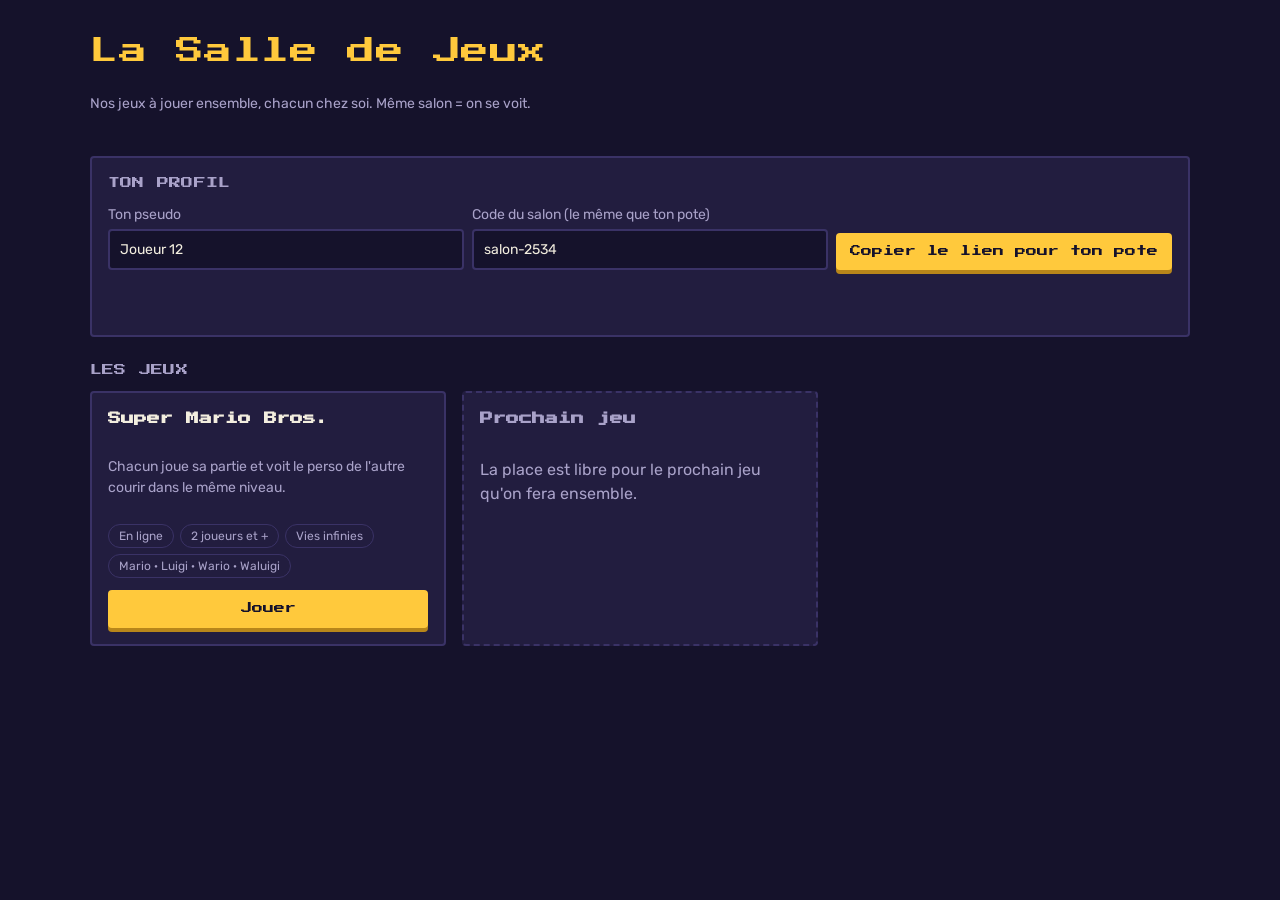
==== index.html @ fda79c99 "La Salle de Jeux : accueil + Super Mario Bros. en ligne Coop fantôme via relais MQTT public, 4 perso" ====
<!doctype html>
<html lang="fr">
<head>
<meta charset="utf-8">
<meta name="viewport" content="width=device-width, initial-scale=1, viewport-fit=cover">
<title>La Salle de Jeux</title>
<link rel="preconnect" href="https://fonts.googleapis.com">
<link rel="stylesheet" href="https://fonts.googleapis.com/css2?family=Press+Start+2P&family=Rubik:wght@400;500&display=swap">
<link rel="stylesheet" href="commun/style.css">
<style>
  header { display: grid; gap: 8px; padding-block: 8px 4px; }
  .jeux { display: grid; grid-template-columns: repeat(auto-fill, minmax(280px, 1fr)); gap: 16px; }
  .carte { display: grid; gap: 12px; align-content: start; }
  .carte h3 { font-family: var(--pixel); font-size: 13px; line-height: 1.6; margin: 0; }
  .etiquettes { display: flex; flex-wrap: wrap; gap: 6px; }
  .etiquettes span { font-size: 12px; border: 1px solid var(--bord); border-radius: 99px; padding: 2px 10px; color: var(--doux); }
  .bientot { border-style: dashed; color: var(--doux); }
  #copie { min-height: 1.5em; }
</style>
</head>
<body>
<div class="page">
  <header>
    <h1>La Salle de Jeux</h1>
    <p class="doux">Nos jeux à jouer ensemble, chacun chez soi. Même salon = on se voit.</p>
  </header>

  <section class="panneau" aria-labelledby="t-profil">
    <h2 id="t-profil">Ton profil</h2>
    <div class="ligne">
      <label>Ton pseudo <input type="text" id="pseudo" maxlength="16" autocomplete="nickname"></label>
      <label>Code du salon (le même que ton pote) <input type="text" id="salon" maxlength="30"></label>
      <button id="inviter" type="button">Copier le lien pour ton pote</button>
    </div>
    <p class="doux" id="copie" aria-live="polite"></p>
  </section>

  <section aria-labelledby="t-jeux">
    <h2 id="t-jeux">Les jeux</h2>
    <div class="jeux">
      <article class="panneau carte">
        <h3>Super Mario Bros.</h3>
        <p class="doux">Chacun joue sa partie et voit le perso de l'autre courir dans le même niveau.</p>
        <div class="etiquettes"><span>En ligne</span><span>2 joueurs et +</span><span>Vies infinies</span><span>Mario · Luigi · Wario · Waluigi</span></div>
        <a class="bouton" href="jeux/smb/">Jouer</a>
      </article>
      <article class="panneau carte bientot">
        <h3>Prochain jeu</h3>
        <p>La place est libre pour le prochain jeu qu'on fera ensemble.</p>
      </article>
    </div>
  </section>
</div>
<script type="module">
  import { pseudo, salon, changerPseudo, changerSalon, lienInvitation } from "./commun/salle.js";
  const champPseudo = document.getElementById("pseudo");
  const champSalon = document.getElementById("salon");
  champPseudo.value = pseudo();
  champSalon.value = salon();
  champPseudo.addEventListener("change", () => (champPseudo.value = changerPseudo(champPseudo.value)));
  champSalon.addEventListener("change", () => (champSalon.value = changerSalon(champSalon.value)));
  document.getElementById("inviter").addEventListener("click", async () => {
    const lien = lienInvitation();
    const info = document.getElementById("copie");
    try {
      await navigator.clipboard.writeText(lien);
      info.textContent = "Lien copié ! Envoie-le à ton pote : " + lien;
    } catch {
      info.textContent = "Envoie ce lien à ton pote : " + lien;
    }
  });
</script>
</body>
</html>
---- commun/style.css ----
/* Salle d'arcade de nuit : moquette indigo, néons cerise et or de pièce. Un seul thème, sombre, voulu. */
:root {
  --fond: #15122b;
  --panneau: #221d3f;
  --bord: #3a3266;
  --texte: #f3eedf;
  --doux: #a9a2c9;
  --cerise: #ff4f5e;
  --or: #ffc93c;
  --vert: #5ee08a;
  --pixel: "Press Start 2P", ui-monospace, monospace;
  --corps: "Rubik", system-ui, sans-serif;
  color-scheme: dark;
}
* { box-sizing: border-box; }
body {
  margin: 0;
  background: var(--fond);
  color: var(--texte);
  font: 16px/1.5 var(--corps);
  padding: 24px max(16px, env(safe-area-inset-right, 0px)) 48px max(16px, env(safe-area-inset-left, 0px));
}
.page { max-width: 1100px; margin: 0 auto; display: grid; gap: 24px; }
h1, h2, .pixel { font-family: var(--pixel); font-weight: 400; letter-spacing: 0.02em; text-wrap: balance; }
h1 { font-size: clamp(18px, 4vw, 28px); line-height: 1.4; margin: 0; color: var(--or); }
h2 { font-size: 12px; margin: 0 0 12px; color: var(--doux); text-transform: uppercase; }
a { color: var(--or); }
.panneau { background: var(--panneau); border: 2px solid var(--bord); border-radius: 4px; padding: 16px; }
label { display: grid; gap: 4px; font-size: 14px; color: var(--doux); }
input[type="text"] {
  font: inherit; color: var(--texte); background: var(--fond);
  border: 2px solid var(--bord); border-radius: 4px; padding: 8px 10px; width: 100%;
}
button, .bouton {
  font-family: var(--pixel); font-size: 11px; line-height: 1.6; cursor: pointer; text-decoration: none;
  color: var(--fond); background: var(--or); border: 0; border-radius: 4px;
  padding: 10px 14px; box-shadow: 0 4px 0 #b8861a; display: inline-block; text-align: center;
}
button:active, .bouton:active { transform: translateY(2px); box-shadow: 0 2px 0 #b8861a; }
button.secondaire { background: var(--bord); color: var(--texte); box-shadow: 0 4px 0 #241f45; }
button:disabled { opacity: 0.5; cursor: default; }
:focus-visible { outline: 3px solid var(--cerise); outline-offset: 2px; }
.doux { color: var(--doux); font-size: 14px; }
.ligne { display: flex; flex-wrap: wrap; gap: 8px; align-items: end; }
.ligne > label { flex: 1 1 180px; }
@media (prefers-reduced-motion: reduce) { * { transition: none !important; } }
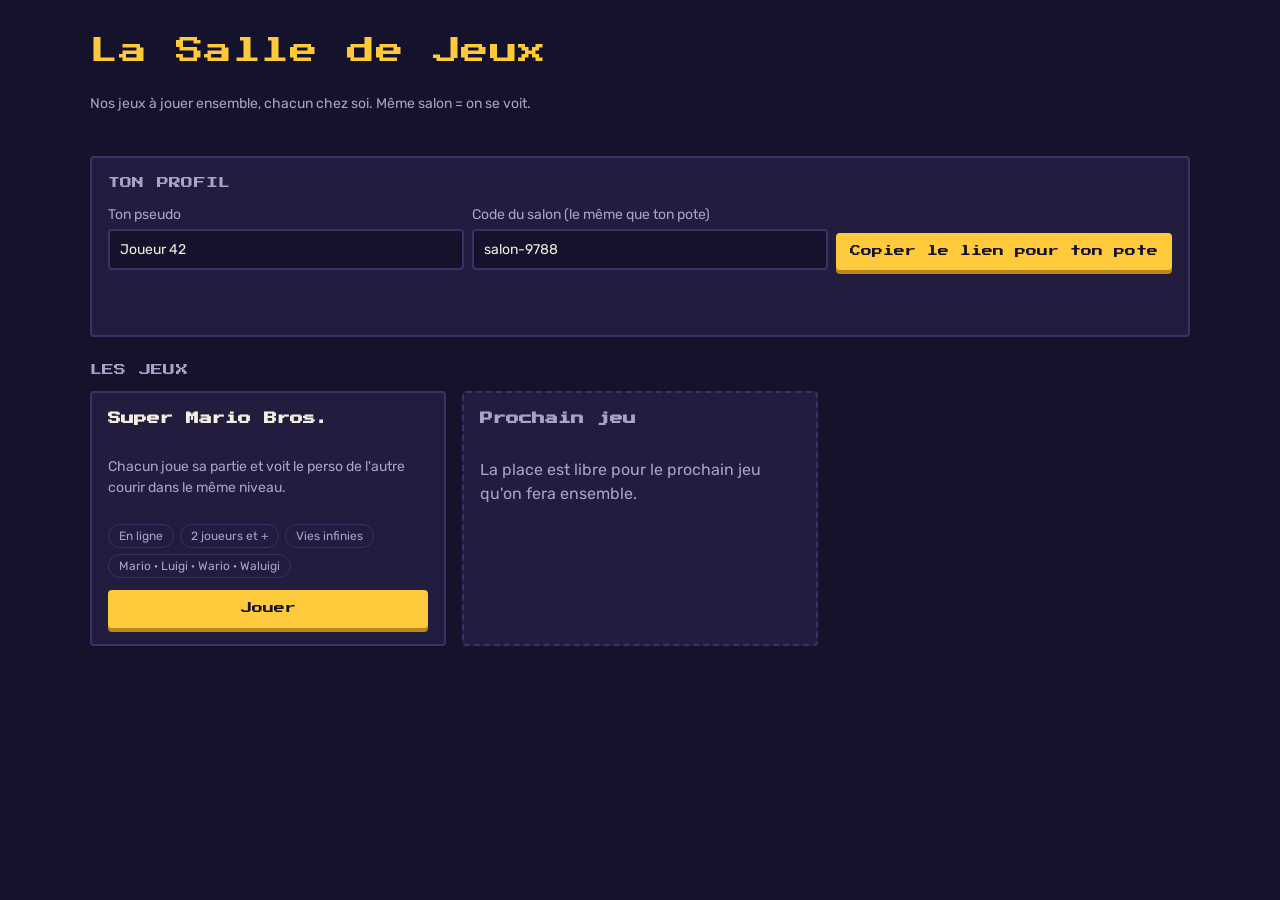
==== commit 28408843: "SMB v3 : compteur de vitesse, versions anti-cache, horloge unique - Compteur « Version 3 · N images/" ====
--- a/index.html
+++ b/index.html
@@ -42,7 +42,7 @@
         <h3>Super Mario Bros.</h3>
         <p class="doux">Chacun joue sa partie et voit le perso de l'autre courir dans le même niveau.</p>
         <div class="etiquettes"><span>En ligne</span><span>2 joueurs et +</span><span>Vies infinies</span><span>Mario · Luigi · Wario · Waluigi</span></div>
-        <a class="bouton" href="jeux/smb/">Jouer</a>
+        <a class="bouton" href="jeux/smb/?v=3">Jouer</a>
       </article>
       <article class="panneau carte bientot">
         <h3>Prochain jeu</h3>
--- a/commun/style.css
+++ b/commun/style.css
@@ -13,6 +13,7 @@
   color-scheme: dark;
 }
 * { box-sizing: border-box; }
+[hidden] { display: none !important; }
 body {
   margin: 0;
   background: var(--fond);
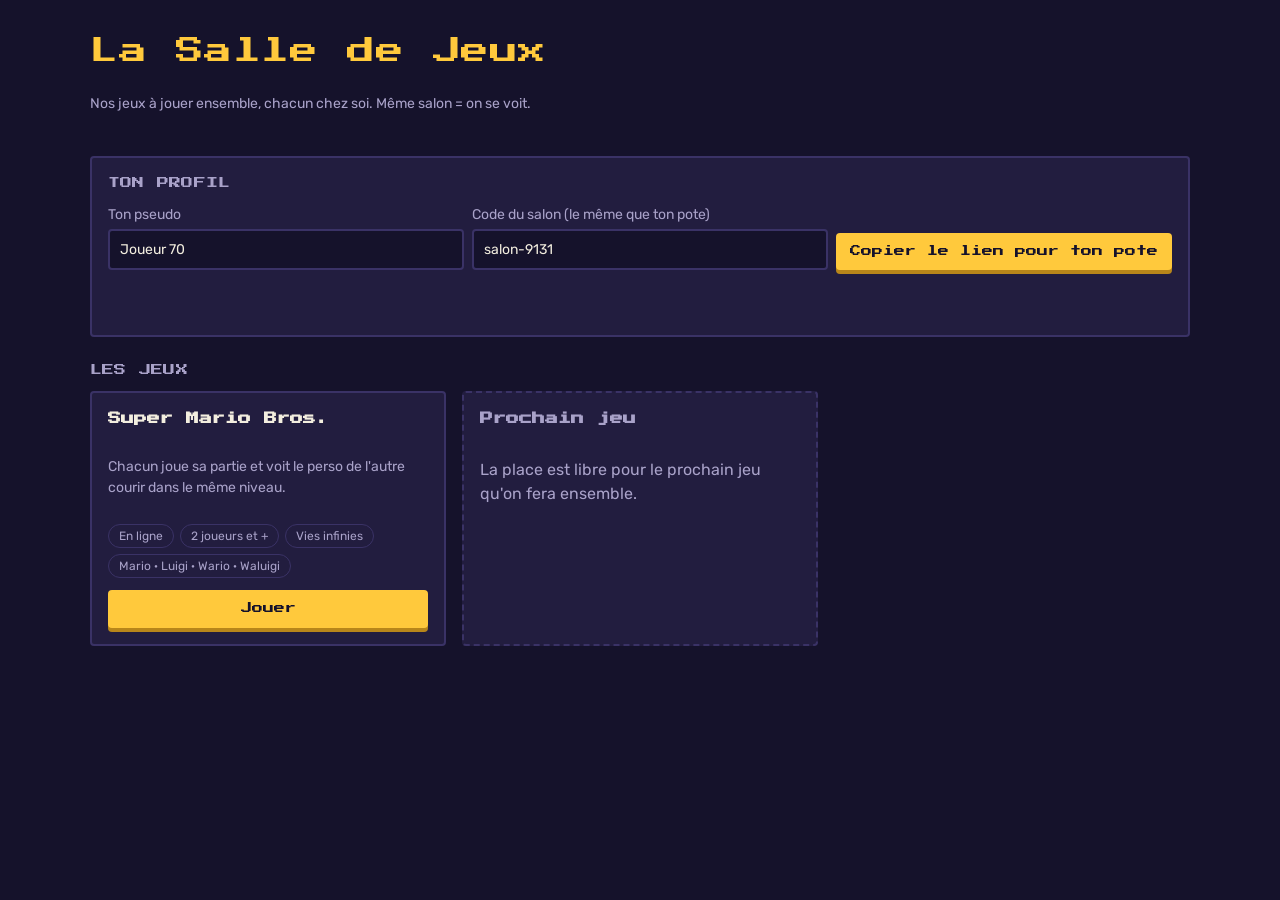
==== commit 0f8f3518: "SMB v4 : le TIME compte en secondes réelles Sur NES le TIME perd 1 unité toutes les 0,4 s. On patche" ====
--- a/index.html
+++ b/index.html
@@ -42,7 +42,7 @@
         <h3>Super Mario Bros.</h3>
         <p class="doux">Chacun joue sa partie et voit le perso de l'autre courir dans le même niveau.</p>
         <div class="etiquettes"><span>En ligne</span><span>2 joueurs et +</span><span>Vies infinies</span><span>Mario · Luigi · Wario · Waluigi</span></div>
-        <a class="bouton" href="jeux/smb/?v=3">Jouer</a>
+        <a class="bouton" href="jeux/smb/?v=4">Jouer</a>
       </article>
       <article class="panneau carte bientot">
         <h3>Prochain jeu</h3>
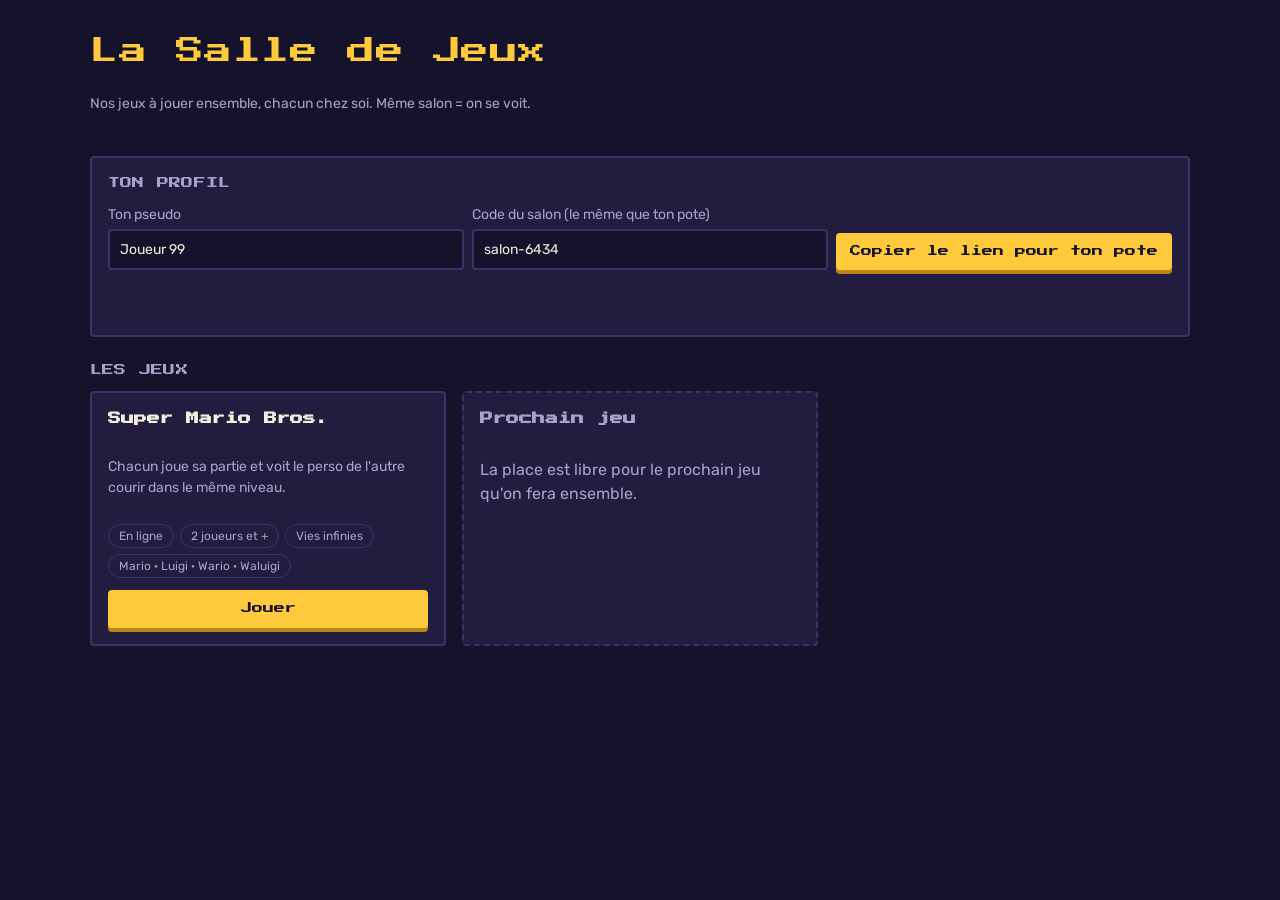
==== commit 24307133: "SMB v6 : pote fluide, panneau de course, reset pour tout le salon - Le relais public jette tout au-d" ====
--- a/index.html
+++ b/index.html
@@ -42,7 +42,7 @@
         <h3>Super Mario Bros.</h3>
         <p class="doux">Chacun joue sa partie et voit le perso de l'autre courir dans le même niveau.</p>
         <div class="etiquettes"><span>En ligne</span><span>2 joueurs et +</span><span>Vies infinies</span><span>Mario · Luigi · Wario · Waluigi</span></div>
-        <a class="bouton" href="jeux/smb/?v=4">Jouer</a>
+        <a class="bouton" href="jeux/smb/?v=6">Jouer</a>
       </article>
       <article class="panneau carte bientot">
         <h3>Prochain jeu</h3>
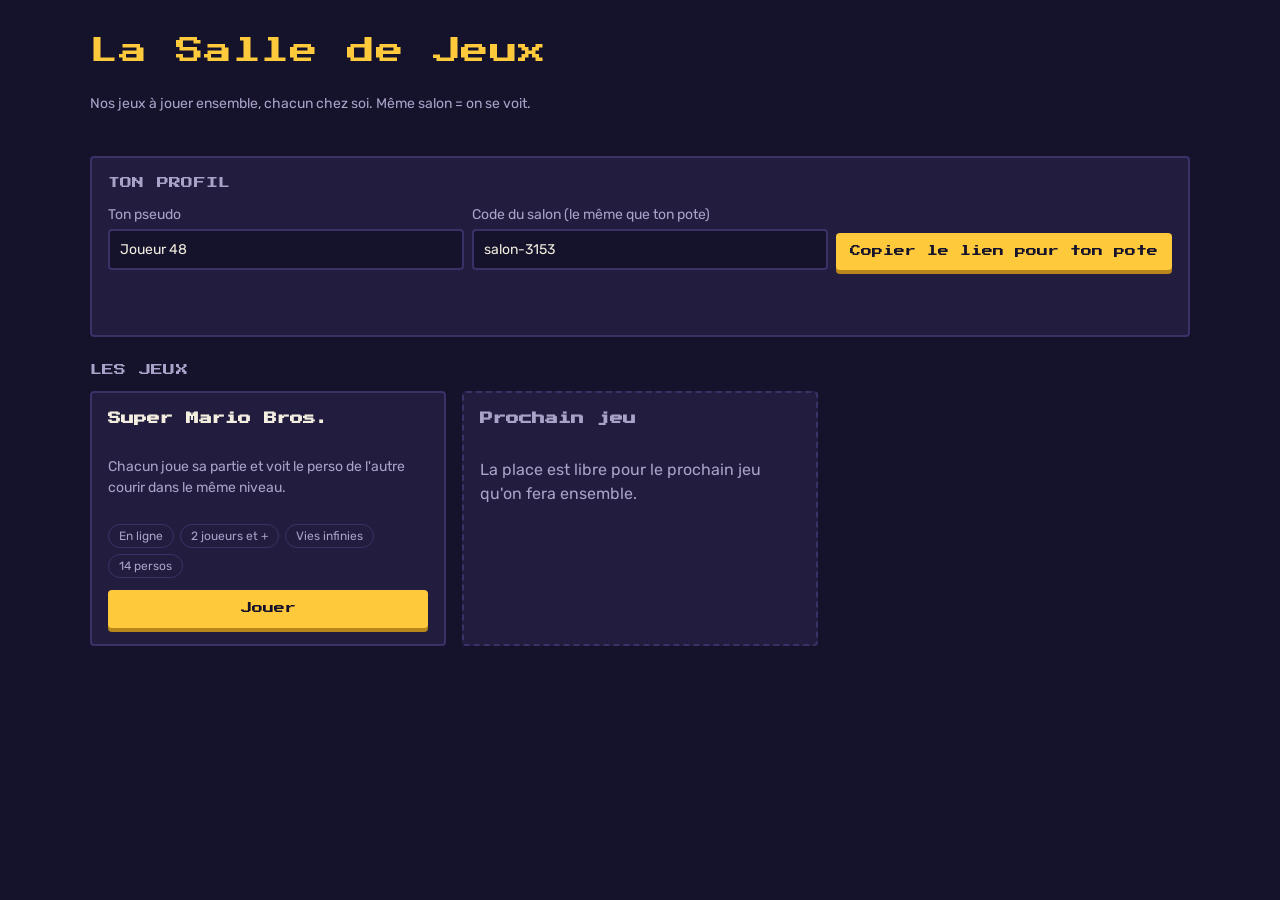
==== commit 479cda82: "SMB v7 : 10 nouveaux skins rigolos Peach, Schtroumpf, Hulk, Zombie, Mario en or, Game Boy, Négatif, " ====
--- a/index.html
+++ b/index.html
@@ -41,8 +41,8 @@
       <article class="panneau carte">
         <h3>Super Mario Bros.</h3>
         <p class="doux">Chacun joue sa partie et voit le perso de l'autre courir dans le même niveau.</p>
-        <div class="etiquettes"><span>En ligne</span><span>2 joueurs et +</span><span>Vies infinies</span><span>Mario · Luigi · Wario · Waluigi</span></div>
-        <a class="bouton" href="jeux/smb/?v=6">Jouer</a>
+        <div class="etiquettes"><span>En ligne</span><span>2 joueurs et +</span><span>Vies infinies</span><span>14 persos</span></div>
+        <a class="bouton" href="jeux/smb/?v=7">Jouer</a>
       </article>
       <article class="panneau carte bientot">
         <h3>Prochain jeu</h3>
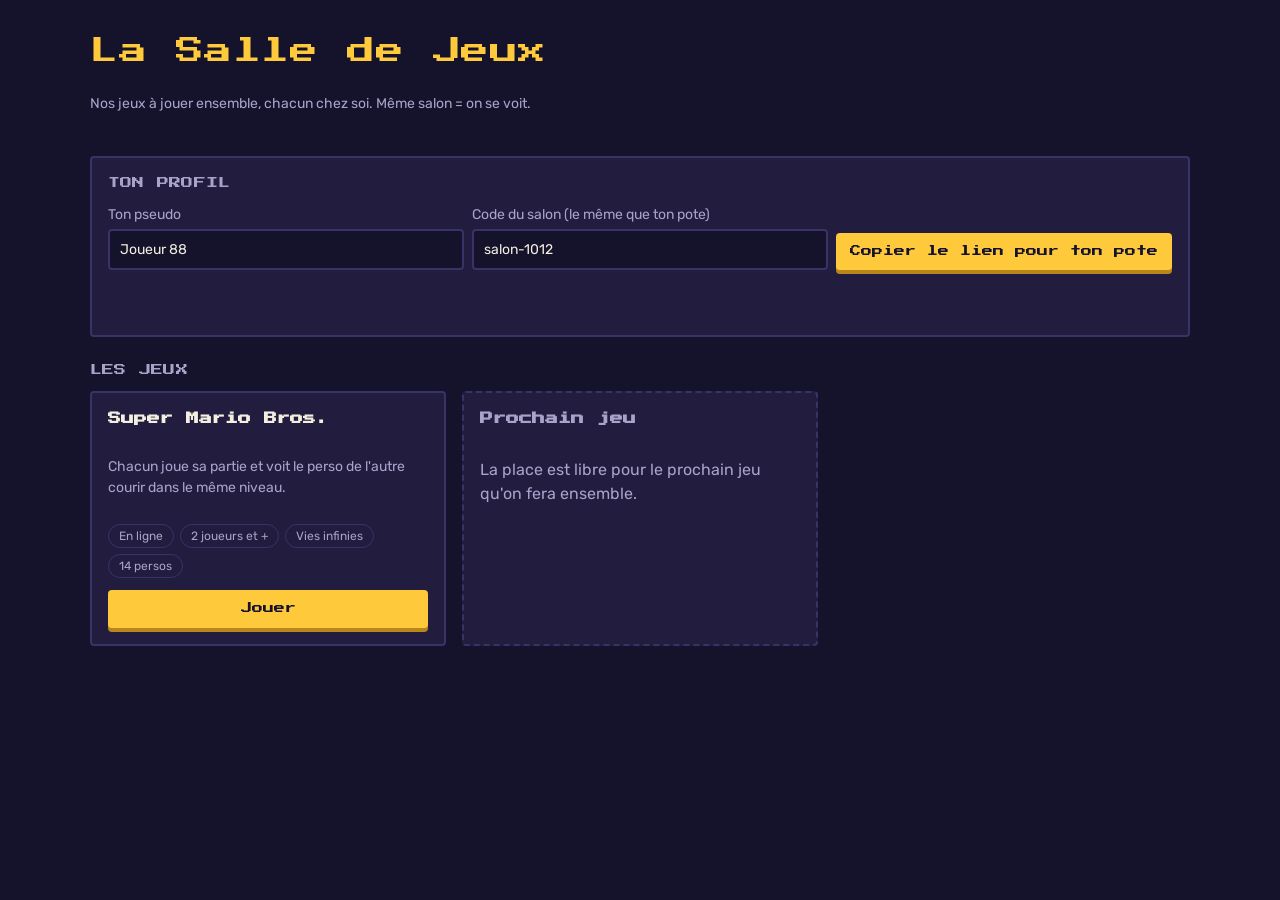
==== commit 0746aa81: "SMB v8 : mode chaotique Case à cocher (synchronisée pour tout le salon) : finir un niveau sans prend" ====
--- a/index.html
+++ b/index.html
@@ -42,7 +42,7 @@
         <h3>Super Mario Bros.</h3>
         <p class="doux">Chacun joue sa partie et voit le perso de l'autre courir dans le même niveau.</p>
         <div class="etiquettes"><span>En ligne</span><span>2 joueurs et +</span><span>Vies infinies</span><span>14 persos</span></div>
-        <a class="bouton" href="jeux/smb/?v=7">Jouer</a>
+        <a class="bouton" href="jeux/smb/?v=8">Jouer</a>
       </article>
       <article class="panneau carte bientot">
         <h3>Prochain jeu</h3>
